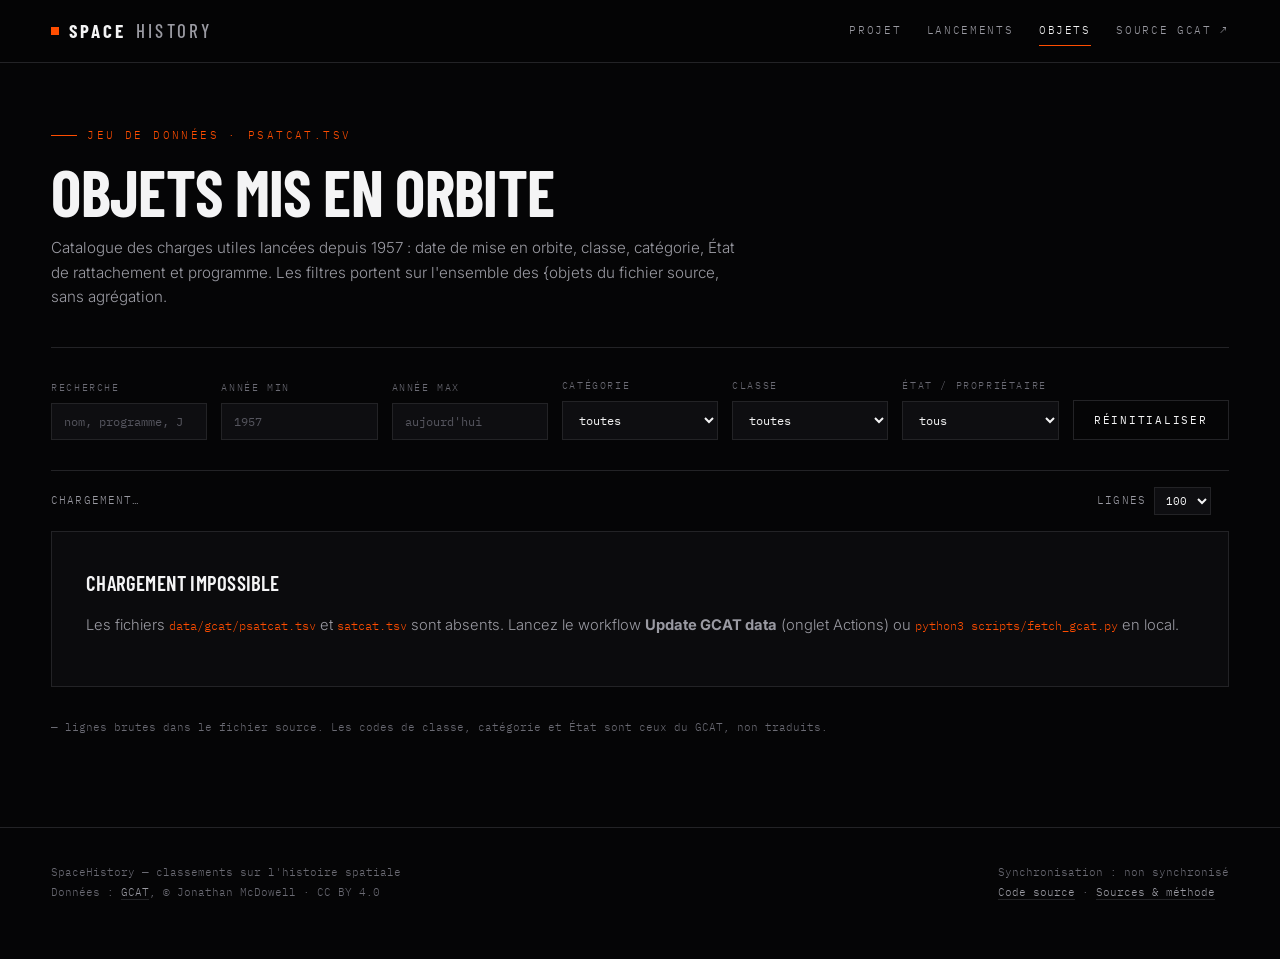
==== objects.html @ 8b08a5cf "feat: socle du projet — données GCAT, fetch hebdomadaire, site statique" ====
<!doctype html>
<html lang="fr">
<head>
<meta charset="utf-8">
<meta name="viewport" content="width=device-width,initial-scale=1">
<title>Objets mis en orbite — SpaceHistory</title>
<meta name="description" content="Catalogue des objets lancés en orbite d'après le GCAT : filtres par année, classe, catégorie et État, avec pagination.">
<link rel="preconnect" href="https://fonts.googleapis.com">
<link rel="preconnect" href="https://fonts.gstatic.com" crossorigin>
<link rel="stylesheet" href="https://fonts.googleapis.com/css2?family=Barlow+Condensed:wght@500;600;700&family=IBM+Plex+Mono:wght@400;500&family=Inter:wght@300;400;500&display=swap">
<link rel="stylesheet" href="assets/css/style.css">
</head>
<body>

<header class="site-head">
  <div class="wrap">
    <a class="brand" href="index.html"><span class="dot"></span>Space<span class="brand-thin">History</span></a>
    <nav class="nav">
      <a href="index.html">Projet</a>
      <a href="launches.html">Lancements</a>
      <a href="objects.html" aria-current="page">Objets</a>
      <a href="https://planet4589.org/space/gcat/" target="_blank" rel="noopener">Source GCAT ↗</a>
    </nav>
  </div>
</header>

<main>

  <section class="wrap">
    <div class="page-head">
      <p class="kicker">Jeu de données · <span id="ds-file" class="mono">psatcat.tsv</span></p>
      <h1 class="page-title">Objets mis en orbite</h1>
      <p class="page-sub">
        Catalogue des charges utiles lancées depuis 1957 : date de mise en orbite, classe,
        catégorie, État de rattachement et programme. Les filtres portent sur l'ensemble
        des {objets du fichier source, sans agrégation.
      </p>
    </div>

    <div class="controls">
      <label class="field">
        <span>Recherche</span>
        <input id="f-query" type="search" placeholder="nom, programme, JCAT…" autocomplete="off">
      </label>
      <label class="field">
        <span>Année min</span>
        <input id="f-year-min" type="number" min="1957" max="2100" placeholder="1957" inputmode="numeric">
      </label>
      <label class="field">
        <span>Année max</span>
        <input id="f-year-max" type="number" min="1957" max="2100" placeholder="aujourd'hui" inputmode="numeric">
      </label>
      <label class="field">
        <span>Catégorie</span>
        <select id="f-category"><option value="">toutes</option></select>
      </label>
      <label class="field">
        <span>Classe</span>
        <select id="f-class"><option value="">toutes</option></select>
      </label>
      <label class="field">
        <span>État / propriétaire</span>
        <select id="f-state"><option value="">tous</option></select>
      </label>
      <button class="btn" id="f-reset" type="button">Réinitialiser</button>
    </div>

    <div class="result-bar">
      <span id="count">chargement…</span>
      <span class="result-right">
        <label class="inline-field">
          lignes
          <select id="page-size"></select>
        </label>
        <span id="rows-info" class="dim"></span>
      </span>
    </div>

    <div class="table-wrap" id="table-wrap">
      <table class="data-table">
        <thead>
          <tr>
            <th><button type="button" data-sort="date">Lancement</button></th>
            <th><button type="button" data-sort="name">Nom</button></th>
            <th><button type="button" data-sort="klass">Classe</button></th>
            <th><button type="button" data-sort="category">Catégorie</button></th>
            <th><button type="button" data-sort="stateCode">État</button></th>
            <th>Programme</th>
            <th>JCAT</th>
          </tr>
        </thead>
        <tbody id="tbody"></tbody>
      </table>
    </div>

    <div class="empty" id="empty" hidden></div>
    <nav class="pager" id="pager" aria-label="Pagination des objets"></nav>

    <p class="note">
      <span id="ds-rows" class="mono">—</span> lignes brutes dans le fichier source.
      Les codes de classe, catégorie et État sont ceux du GCAT, non traduits.
    </p>
  </section>

</main>

<footer class="site-foot">
  <div class="wrap foot-grid">
    <div>
      <p>SpaceHistory — classements sur l'histoire spatiale</p>
      <p>Données : <a href="https://planet4589.org/space/gcat/" target="_blank" rel="noopener">GCAT</a>, © Jonathan McDowell · CC BY 4.0</p>
    </div>
    <div>
      <p>Synchronisation : <span id="sync-date">—</span></p>
      <p><a href="https://github.com/cyrilletixier/SpaceHistory">Code source</a> · <a href="https://github.com/cyrilletixier/SpaceHistory/blob/main/SOURCES.md">Sources &amp; méthode</a></p>
    </div>
  </div>
</footer>

<script type="module" src="assets/js/objects.js"></script>
</body>
</html>
---- assets/css/style.css ----
/* =========================================================================
   SpaceHistory — thème sombre inspiré de Rocket Lab
   noir profond, filets d'un pixel, typographie condensée en majuscules,
   chiffres en monospace tabulaire, un seul accent corail.
   ========================================================================= */

:root {
  color-scheme: dark;

  --bg: #050506;
  --bg-soft: #0b0b0d;
  --panel: #0e0e11;
  --line: #232326;
  --line-soft: #17171a;

  --fg: #f4f4f5;
  --dim: #9a9aa2;
  --dimmer: #6b6b74;

  --accent: #ff4d00;
  --accent-dim: rgba(255, 77, 0, 0.14);
  --ok: #4bd07a;
  --ko: #ff5a4d;

  --mono: 'IBM Plex Mono', ui-monospace, SFMono-Regular, Menlo, Consolas, monospace;
  --sans: 'Inter', system-ui, -apple-system, 'Segoe UI', sans-serif;
  --display: 'Barlow Condensed', 'Inter', system-ui, sans-serif;

  --pad: clamp(18px, 4vw, 64px);
  --maxw: 1440px;
}

*,
*::before,
*::after { box-sizing: border-box; }

html { -webkit-text-size-adjust: 100%; scroll-behavior: smooth; }

body {
  margin: 0;
  background: var(--bg);
  color: var(--fg);
  font-family: var(--sans);
  font-weight: 300;
  font-size: 16px;
  line-height: 1.6;
  -webkit-font-smoothing: antialiased;
}

a { color: inherit; text-decoration: none; }

code {
  font-family: var(--mono);
  font-size: 0.82em;
  color: var(--accent);
}

.mono { font-family: var(--mono); font-variant-numeric: tabular-nums; }
.dim { color: var(--dim); }

.wrap {
  width: 100%;
  max-width: var(--maxw);
  margin: 0 auto;
  padding: 0 var(--pad);
}

/* ----------------------------------------------------------------- header */

.site-head {
  position: sticky;
  top: 0;
  z-index: 60;
  background: rgba(5, 5, 6, 0.84);
  backdrop-filter: blur(14px);
  -webkit-backdrop-filter: blur(14px);
  border-bottom: 1px solid var(--line);
}

.site-head .wrap {
  display: flex;
  align-items: center;
  gap: 20px;
  height: 62px;
}

.brand {
  display: inline-flex;
  align-items: center;
  gap: 10px;
  font-family: var(--display);
  font-weight: 700;
  font-size: 19px;
  letter-spacing: 0.16em;
  text-transform: uppercase;
  white-space: nowrap;
}

.brand .dot {
  width: 8px;
  height: 8px;
  background: var(--accent);
  display: inline-block;
}

.brand-thin { color: var(--dim); font-weight: 500; }

.nav {
  display: flex;
  align-items: center;
  gap: clamp(12px, 2vw, 30px);
  margin-left: auto;
  overflow-x: auto;
  scrollbar-width: none;
}

.nav::-webkit-scrollbar { display: none; }

.nav a {
  font-family: var(--mono);
  font-size: 11px;
  letter-spacing: 0.15em;
  text-transform: uppercase;
  color: var(--dim);
  padding: 6px 0;
  border-bottom: 1px solid transparent;
  white-space: nowrap;
}

.nav a:hover { color: var(--fg); }

.nav a[aria-current='page'] {
  color: var(--fg);
  border-bottom-color: var(--accent);
}

/* ------------------------------------------------------------------- hero */

.hero {
  position: relative;
  padding: clamp(52px, 8vw, 112px) 0 clamp(44px, 6vw, 88px);
  border-bottom: 1px solid var(--line);
  overflow: hidden;
}

.hero::before {
  content: '';
  position: absolute;
  inset: 0;
  pointer-events: none;
  background:
    radial-gradient(120% 90% at 88% -10%, rgba(255, 77, 0, 0.11), transparent 62%),
    repeating-linear-gradient(90deg, rgba(255, 255, 255, 0.035) 0 1px, transparent 1px 120px);
}

.hero > .wrap { position: relative; }

.kicker {
  display: flex;
  align-items: center;
  gap: 10px;
  margin: 0 0 18px;
  font-family: var(--mono);
  font-size: 11px;
  letter-spacing: 0.22em;
  text-transform: uppercase;
  color: var(--accent);
}

.kicker::before {
  content: '';
  width: 26px;
  height: 1px;
  background: var(--accent);
  flex: 0 0 auto;
}

.hero h1 {
  margin: 0 0 26px;
  font-family: var(--display);
  font-weight: 700;
  text-transform: uppercase;
  font-size: clamp(2.5rem, 8.2vw, 7rem);
  line-height: 0.86;
  letter-spacing: -0.015em;
}

.hero h1 em { font-style: normal; color: var(--accent); }

.lede {
  max-width: 62ch;
  margin: 0 0 34px;
  font-size: clamp(0.95rem, 1.4vw, 1.1rem);
  color: var(--dim);
}

.hero-actions { display: flex; flex-wrap: wrap; gap: 12px; }

/* ----------------------------------------------------------------- boutons */

.btn {
  display: inline-flex;
  align-items: center;
  gap: 10px;
  padding: 12px 22px;
  border: 1px solid var(--line);
  background: transparent;
  color: var(--fg);
  font-family: var(--mono);
  font-size: 11px;
  letter-spacing: 0.16em;
  text-transform: uppercase;
  cursor: pointer;
  transition: color 0.16s ease, border-color 0.16s ease, background 0.16s ease;
}

.btn:hover { border-color: var(--accent); color: var(--accent); }

.btn-solid {
  background: var(--accent);
  border-color: var(--accent);
  color: #08080a;
  font-weight: 500;
}

.btn-solid:hover { background: #ff6a25; border-color: #ff6a25; color: #08080a; }

/* ---------------------------------------------------------------- sections */

.section { padding: clamp(38px, 5vw, 68px) var(--pad); }

.section-head {
  display: flex;
  flex-wrap: wrap;
  align-items: baseline;
  justify-content: space-between;
  gap: 12px;
  margin-bottom: clamp(18px, 2.5vw, 30px);
}

.note {
  margin: 14px 0 0;
  font-family: var(--mono);
  font-size: 11px;
  color: var(--dimmer);
}

/* -------------------------------------------------------------------- kpis */

.kpis {
  display: grid;
  grid-template-columns: repeat(auto-fit, minmax(190px, 1fr));
  gap: 1px;
  background: var(--line);
  border: 1px solid var(--line);
}

.kpi {
  background: var(--bg);
  padding: 22px clamp(16px, 2vw, 28px) 24px;
  display: flex;
  flex-direction: column;
  gap: 8px;
}

.kpi-label {
  font-family: var(--mono);
  font-size: 10px;
  letter-spacing: 0.18em;
  text-transform: uppercase;
  color: var(--dimmer);
}

.kpi-value {
  font-family: var(--display);
  font-weight: 600;
  font-size: clamp(1.8rem, 3.4vw, 2.7rem);
  line-height: 1;
  font-variant-numeric: tabular-nums;
}

.kpi-note { font-family: var(--mono); font-size: 10.5px; color: var(--dim); }

/* ------------------------------------------------------------------- cartes */

.cards {
  display: grid;
  grid-template-columns: repeat(auto-fit, minmax(300px, 1fr));
  gap: 1px;
  background: var(--line);
  border: 1px solid var(--line);
}

.card {
  display: flex;
  flex-direction: column;
  gap: 14px;
  min-height: 250px;
  padding: clamp(22px, 3vw, 40px);
  background: var(--bg);
  transition: background 0.18s ease;
}

.card:hover { background: var(--bg-soft); }

.card .index {
  font-family: var(--mono);
  font-size: 10px;
  letter-spacing: 0.2em;
  color: var(--accent);
  text-transform: uppercase;
}

.card h2 {
  margin: 0;
  font-family: var(--display);
  font-weight: 600;
  text-transform: uppercase;
  font-size: clamp(1.4rem, 2.4vw, 2rem);
  line-height: 1.02;
  letter-spacing: -0.01em;
}

.card p { margin: 0; color: var(--dim); font-size: 0.9rem; }

.card .go {
  margin-top: auto;
  font-family: var(--mono);
  font-size: 11px;
  letter-spacing: 0.18em;
  text-transform: uppercase;
  color: var(--accent);
}

/* ------------------------------------------------------------------- méthode */

.cols {
  display: grid;
  grid-template-columns: repeat(auto-fit, minmax(240px, 1fr));
  gap: clamp(20px, 3vw, 44px);
  border-top: 1px solid var(--line);
  padding-top: clamp(20px, 3vw, 34px);
}

.cols h3 {
  margin: 0 0 10px;
  font-family: var(--mono);
  font-size: 11px;
  letter-spacing: 0.16em;
  text-transform: uppercase;
  color: var(--accent);
  font-weight: 500;
}

.cols p { margin: 0; font-size: 0.88rem; color: var(--dim); }

/* -------------------------------------------------------------- page titre */

.page-head {
  padding: clamp(38px, 5vw, 68px) 0 clamp(24px, 3vw, 38px);
  border-bottom: 1px solid var(--line);
}

.page-title {
  margin: 0 0 16px;
  font-family: var(--display);
  font-weight: 700;
  text-transform: uppercase;
  font-size: clamp(2.2rem, 5.6vw, 4rem);
  line-height: 0.9;
  letter-spacing: -0.01em;
}

.page-sub {
  max-width: 78ch;
  margin: 0;
  color: var(--dim);
  font-size: 0.95rem;
}

/* ------------------------------------------------------------------ filtres */

.controls {
  display: grid;
  grid-template-columns: repeat(auto-fit, minmax(150px, 1fr));
  gap: 14px;
  align-items: end;
  padding: clamp(20px, 3vw, 30px) 0;
  border-bottom: 1px solid var(--line);
}

.field { display: flex; flex-direction: column; gap: 7px; min-width: 0; }

.field > span {
  font-family: var(--mono);
  font-size: 10px;
  letter-spacing: 0.16em;
  text-transform: uppercase;
  color: var(--dimmer);
}

.field input,
.field select {
  width: 100%;
  min-width: 0;
  padding: 10px 12px;
  background: var(--panel);
  border: 1px solid var(--line);
  border-radius: 0;
  color: var(--fg);
  font-family: var(--mono);
  font-size: 12px;
}

.field input::placeholder { color: #55555e; }

.field input:focus,
.field select:focus {
  outline: none;
  border-color: var(--accent);
  background: #131317;
}

.controls .btn { height: 40px; justify-content: center; }

/* ------------------------------------------------------------- barre de résultat */

.result-bar {
  display: flex;
  flex-wrap: wrap;
  align-items: baseline;
  justify-content: space-between;
  gap: 12px;
  padding: 16px 0;
  font-family: var(--mono);
  font-size: 11px;
  letter-spacing: 0.1em;
  text-transform: uppercase;
  color: var(--dim);
}

.result-right { display: flex; align-items: baseline; gap: 18px; }

.inline-field {
  display: inline-flex;
  align-items: center;
  gap: 8px;
  letter-spacing: 0.1em;
}

.inline-field select {
  background: var(--panel);
  border: 1px solid var(--line);
  color: var(--fg);
  font-family: var(--mono);
  font-size: 11px;
  padding: 5px 7px;
}

/* ------------------------------------------------------------------ tableau */

.table-wrap {
  border: 1px solid var(--line);
  background: var(--bg);
  overflow-x: auto;
  max-height: 74vh;
  overflow-y: auto;
}

.data-table {
  width: 100%;
  border-collapse: collapse;
  font-family: var(--mono);
  font-size: 12px;
  white-space: nowrap;
}

.data-table thead th {
  position: sticky;
  top: 0;
  z-index: 2;
  padding: 0;
  background: #0a0a0c;
  border-bottom: 1px solid var(--line);
  text-align: left;
  font-weight: 500;
  font-size: 10px;
  letter-spacing: 0.14em;
  text-transform: uppercase;
  color: var(--dimmer);
}

.data-table thead th button {
  all: unset;
  display: block;
  width: 100%;
  padding: 13px 14px;
  cursor: pointer;
}

.data-table thead th button:hover { color: var(--fg); }

.data-table thead th[aria-sort] button { color: var(--accent); }

.data-table tbody td {
  padding: 10px 14px;
  border-bottom: 1px solid var(--line-soft);
  color: #d9d9de;
  vertical-align: top;
}

.data-table tbody tr:hover td { background: #101013; color: #fff; }

.data-table tbody tr:last-child td { border-bottom: none; }

.data-table td.num,
.data-table th.num { text-align: right; font-variant-numeric: tabular-nums; }

.data-table td.name { white-space: normal; min-width: 220px; max-width: 420px; }

.data-table td.key { color: var(--fg); }

.data-table td.muted { color: var(--dim); }

/* ------------------------------------------------------------------- pills */

.pill {
  display: inline-block;
  padding: 3px 8px;
  border: 1px solid var(--line);
  font-size: 10px;
  letter-spacing: 0.12em;
  text-transform: uppercase;
  color: var(--dim);
}

.pill.ok {
  color: var(--ok);
  border-color: rgba(75, 208, 122, 0.42);
  background: rgba(75, 208, 122, 0.08);
}

.pill.ko {
  color: var(--ko);
  border-color: rgba(255, 90, 77, 0.42);
  background: rgba(255, 90, 77, 0.08);
}

/* --------------------------------------------------------------- pagination */

.pager {
  display: flex;
  flex-wrap: wrap;
  align-items: center;
  gap: 6px;
  padding: 18px 0 0;
}

.pg {
  min-width: 34px;
  height: 34px;
  padding: 0 10px;
  border: 1px solid var(--line);
  background: transparent;
  color: var(--dim);
  font-family: var(--mono);
  font-size: 11px;
  cursor: pointer;
  transition: color 0.15s ease, border-color 0.15s ease;
}

.pg:hover:not(:disabled):not(.is-active) { color: var(--fg); border-color: var(--dim); }

.pg.is-active {
  background: var(--accent);
  border-color: var(--accent);
  color: #08080a;
}

.pg:disabled { opacity: 0.32; cursor: default; }

.pg.dots { border-color: transparent; pointer-events: none; }

/* ---------------------------------------------------------- états / messages */

.empty,
.error {
  border: 1px solid var(--line);
  padding: clamp(22px, 3vw, 34px);
  background: var(--bg-soft);
  font-size: 0.92rem;
  color: var(--dim);
}

.empty h2,
.error h2 {
  margin: 0 0 10px;
  font-family: var(--display);
  font-weight: 600;
  text-transform: uppercase;
  font-size: 1.3rem;
  color: var(--fg);
  letter-spacing: 0.01em;
}

.empty code,
.error code { color: var(--accent); }

/* --------------------------------------------------------------------- footer */

.site-foot {
  margin-top: clamp(52px, 7vw, 96px);
  border-top: 1px solid var(--line);
  padding: 34px 0 56px;
  font-family: var(--mono);
  font-size: 11px;
  line-height: 1.9;
  color: var(--dimmer);
}

.foot-grid { display: flex; flex-wrap: wrap; gap: 32px; justify-content: space-between; }

.site-foot p { margin: 0; }

.site-foot a { color: var(--dim); border-bottom: 1px solid var(--line); }

.site-foot a:hover { color: var(--accent); border-bottom-color: var(--accent); }

/* ------------------------------------------------------------------ responsive */

@media (max-width: 720px) {
  .data-table { font-size: 11px; }
  .data-table tbody td { padding: 9px 10px; }
  .table-wrap { max-height: none; }
  .brand { font-size: 16px; letter-spacing: 0.12em; }
}

@media (prefers-reduced-motion: reduce) {
  html { scroll-behavior: auto; }
  * { transition: none !important; }
}
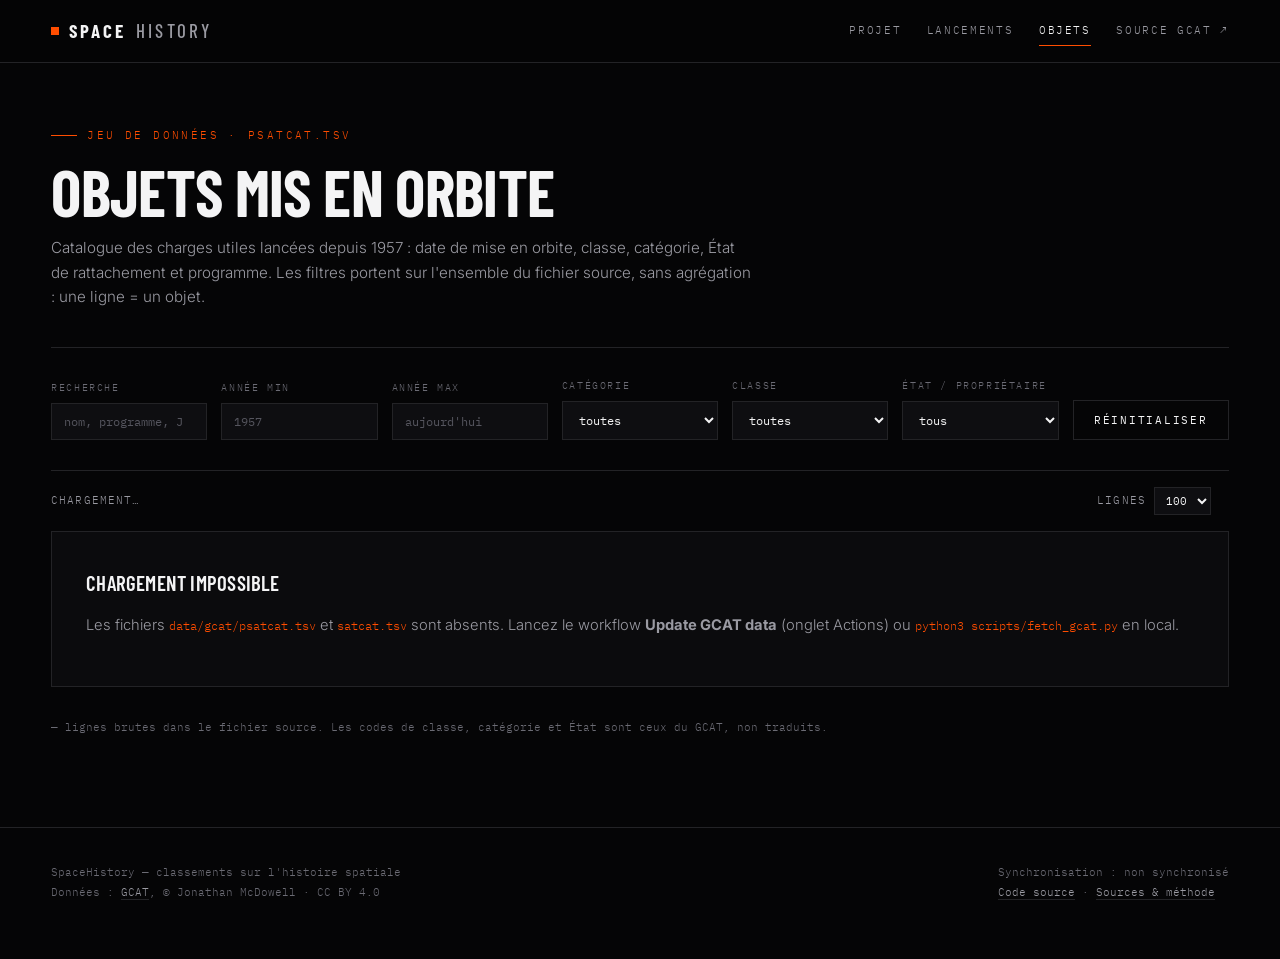
==== commit 269e2502: "fix(objects): phrase d'introduction tronquée" ====
--- a/objects.html
+++ b/objects.html
@@ -33,7 +33,7 @@
       <p class="page-sub">
         Catalogue des charges utiles lancées depuis 1957 : date de mise en orbite, classe,
         catégorie, État de rattachement et programme. Les filtres portent sur l'ensemble
-        des {objets du fichier source, sans agrégation.
+        du fichier source, sans agrégation : une ligne = un objet.
       </p>
     </div>
 
